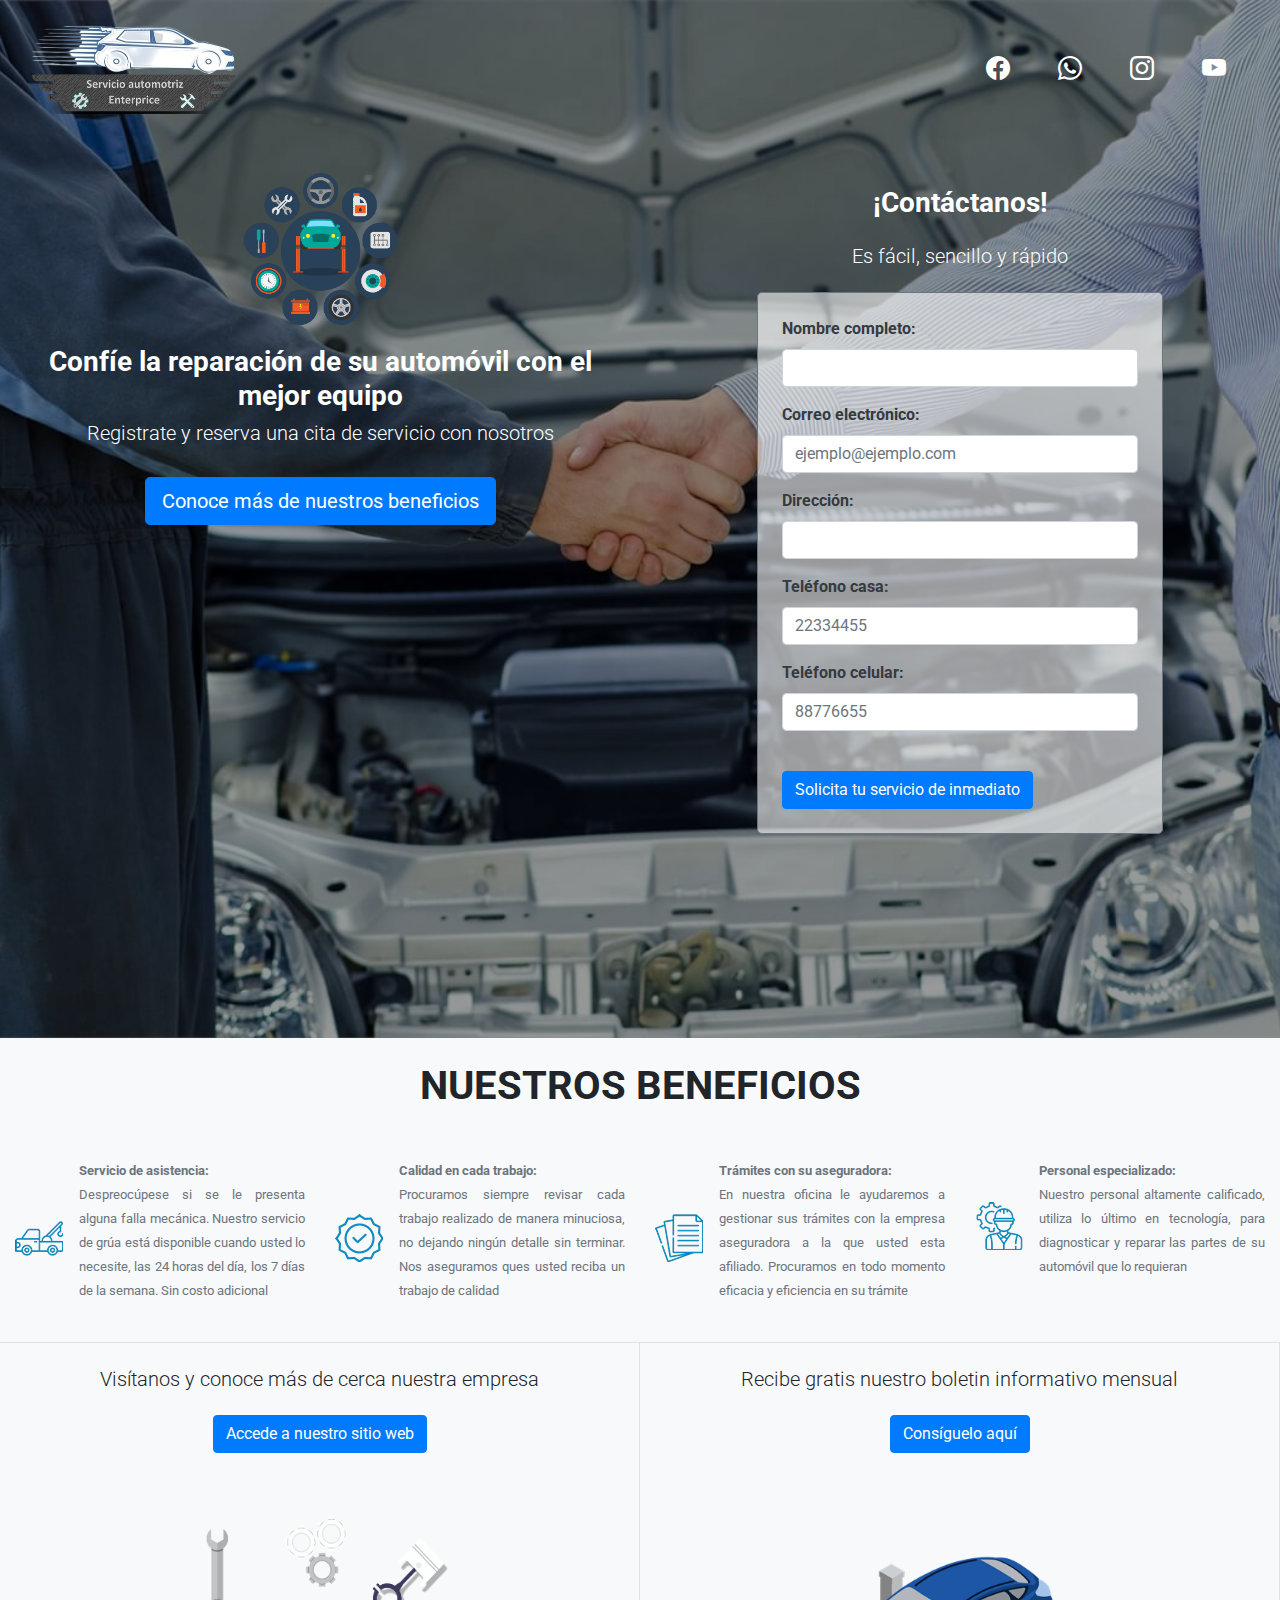
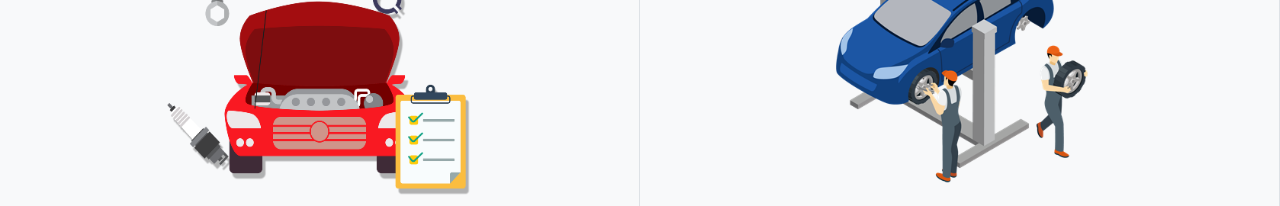
==== index.html @ 11c4fd22 "Commit inicial" ====
<!DOCTYPE html>

<!-- Creación de una Landing Page o página de aterrizaje para el taller de servicio automotriz -->

<html lang="es">
    <head>
        <title>Taller Enterprise</title>
        <meta charset="UTF-8">
        <meta http-equiv="X-UA-Compatible" content="IE=edge">
        <meta name="viewport" content="width=device-width, initial-scale=1.0">        
        <link rel="shortcut icon" type="image/x-icon" href="imagenes/iconotools.png"/>
                
        <!-- Utilizando google fonts -->
        <link href="https://fonts.googleapis.com/css2?family=Montserrat+Alternates:wght@300;400&display=swap" rel="stylesheet">        
        <link href="https://fonts.googleapis.com/css2?family=Roboto:wght@300;400;500;700&display=swap" rel="stylesheet">

        <!-- Utilizando Bootstrap 4 -->
        <link rel="stylesheet" href="https://cdn.jsdelivr.net/npm/bootstrap@4.6.2/dist/css/bootstrap.min.css">
        
        <!-- Utilizando iconos -->
        <link rel="stylesheet" href="https://cdn.jsdelivr.net/npm/bootstrap-icons@1.8.3/font/bootstrap-icons.css">
        <link rel="stylesheet" href="https://cdnjs.cloudflare.com/ajax/libs/font-awesome/6.5.1/css/all.min.css"/> 
        
        <!-- Archivos css -->
        <link href="css/inicio.css" rel="stylesheet" type="text/css"/>                      
    </head>
    <body>                
        <main>            
            <div class="container-fluid imgFondo">
                <div class="row" style="background-color: rgba(0, 0, 0, 0.4);">                    
                    <div class="col-12 d-flex flex-row justify-content-between align-items-center py-4">
                        <div class="col-6 col-sm-6 col-md-6 col-lg-6 col-xl-6 d-flex flex-row justify-content-start">
                            <img src="imagenes/LogoTaller.png" class="imgLogo img-fluid" alt=""/>
                        </div>  
                        <div class="col-6 col-sm-6 col-md-6 col-lg-6 col-xl-6 d-flex flex-row justify-content-end">
                            <a href="https://www.facebook.com/" target="_blank"><i class="bi bi-facebook text-white mx-4"></i></a>                                                
                            <a href="https://web.whatsapp.com/" target="_blank"><i class="bi bi-whatsapp text-white mx-4"></i></a>
                            <a href="http://instagram.com/" target="_blank"><i class="bi bi-instagram text-white mx-4"></i></a>
                            <a href="http://www.youtube.com/" target="_blank"><i class="bi bi-youtube text-white mx-4"></i></a>
                        </div>                        
                    </div>
                </div>
                <div class="row colorFondo justify-content-center py-4">
                    <div class="col-12 col-sm-12 col-md-12 col-lg-6 col-xl-6">
                        <div class="text-center">
                            <img src="imagenes/imgServTaller_2.png" class="img-fluid w-50" alt=""/>
                            <h1 class="mb-0 titulo text-white font-weight-bold pb-2">Confíe la reparación de su automóvil con el mejor equipo</h1>
                            <h3 class="mb-0 subtitulo text-white pb-2">Registrate y reserva una cita de servicio con nosotros</h3>
                            <div class="py-4">
                                <a class="btnBeneficios btn btn-primary btn-lg" href="#beneficios" role="button">Conoce más de nuestros beneficios</a>
                            </div>                             
                        </div>
                    </div>
                    
                    <!-- ****************************************************************************************************************************************** -->
                    
                    <div class="col-12 col-sm-12 col-md-12 col-lg-6 col-xl-6">
                        <h1 class="mb-0 py-4 titulo text-center text-white font-weight-bold">¡Contáctanos!</h1>
                        <h3 class="mb-0 pb-4 subtitulo text-center text-white pb-3">Es fácil, sencillo y rápido</h3>
                        <form action="insertarDatos.php" method="post" id="formulario" class="needs-validation d-flex justify-content-center pb-4" novalidate>
                            <div class="col-10 col-sm-10 col-md-10 col-lg-10 col-xl-8 border border-secondary rounded-lg text-dark font-weight-bold p-4" style="background: rgba(255,255,255,0.6)">
                                <div class="form-group">
                                    <label for="nombre">Nombre completo:</label>
                                    <input type="text" class="form-control" id="nombre" name="nombre" value="" required>
                                    <div class="valid-feedback is-valid">¡OK, válido!</div>
                                    <div class="invalid-feedback is-invalid">Completa el campo. Ingresa tu nombre y dos apellidos</div>
                                </div>
                                <div class="form-group">
                                    <label for="correo">Correo electrónico:</label>
                                    <input type="email" class="form-control" id="correo" name="correo" placeholder="ejemplo@ejemplo.com" value="" required>
                                    <div class="valid-feedback is-valid">¡OK, válido!</div>
                                    <div class="invalid-feedback is-invalid">Completa el campo. Ingresa una dirección de correo válida</div>
                                </div>
                                <div class="form-group">
                                    <label for="direccion">Dirección:</label>
                                    <input type="text" class="form-control" id="direccion" name="direccion" value="" required>
                                    <div class="valid-feedback is-valid">¡OK, válido!</div>
                                    <div class="invalid-feedback is-invalid">Completa el campo. Ingresa tu lugar de residencia</div>
                                </div>
                                <div class="form-group">
                                    <label for="telcasa">Teléfono casa:</label>
                                    <input type="tel" class="form-control" id="telcasa" name="telcasa" value="" placeholder="22334455" required>
                                    <div class="valid-feedback is-valid">¡OK, válido!</div>
                                    <div class="invalid-feedback is-invalid">Completa el campo. No ingreses letras, espacios ni símbolos</div>
                                </div>
                                <div class="form-group">
                                    <label for="telcelular">Teléfono celular:</label>
                                    <input type="tel" class="form-control" id="telcelular" name="telcelular" value="" placeholder="88776655" required>
                                    <div class="valid-feedback is-valid">¡OK, válido!</div>
                                    <div class="invalid-feedback is-invalid">Completa el campo. No ingreses letras, espacios ni símbolos</div>
                                </div>
                                
                                <input type="submit" id="boton" class="btn btn-primary mt-4" name="enviar" value="Solicita tu servicio de inmediato">
                            </div>                                                                                                                 
                        </form> 
                    </div>
                </div>
            </div>
            
            <!-- ****************************************************************************************************************************************** -->
            
            <div id="beneficios" class="container-fluid bg-light">
                <h1 class="mb-0 text-uppercase text-center font-weight-bold py-4">nuestros beneficios</h1>
                <div class="row justify-content-center border-dark-50 border-bottom py-4">
                    <div class="col-12 col-sm-12 col-md-6 col-lg-6 col-xl-3">
                        <div class="d-flex flex-row align-items-center">                        
                            <img src="imagenes/towTruckAzul48x48.png" class="mr-3">
                            <p class="text-secondary text-justify"><small class="font-weight-bold">Servicio de asistencia:</small><br><small>Despreocúpese si se le presenta alguna falla mecánica. Nuestro servicio de grúa está disponible cuando usted lo necesite, las 24 horas del día, los 7 días de la semana. Sin costo adicional</small></p>
                        </div>                                                
                    </div>
                    <div class="col-12 col-sm-12 col-md-6 col-lg-6 col-xl-3">
                        <div class="d-flex flex-row align-items-center">
                            <img src="imagenes/qualityAzul48x48.png" class="mr-3">
                            <p class="text-secondary text-justify"><small class="font-weight-bold">Calidad en cada trabajo:</small><br><small>Procuramos siempre revisar cada trabajo realizado de manera minuciosa, no dejando ningún detalle sin terminar. Nos aseguramos ques usted reciba un trabajo de calidad</small></p>
                        </div>
                    </div>
                    <div class="col-12 col-sm-12 col-md-6 col-lg-6 col-xl-3">
                        <div class="d-flex flex-row align-items-center">
                            <img src="imagenes/paperAzul48x48.png" class="mr-3">
                            <p class="text-secondary text-justify"><small class="font-weight-bold">Trámites con su aseguradora:</small><br><small>En nuestra oficina le ayudaremos a gestionar sus trámites con la empresa aseguradora a la que usted esta afiliado. Procuramos en todo momento eficacia y eficiencia en su trámite</small></p>
                        </div>
                    </div>
                    <div class="col-12 col-sm-12 col-md-6 col-lg-6 col-xl-3">
                        <div class="d-flex flex-row align-items-center">
                            <img src="imagenes/workerAzul48x48.png" class="mr-3">
                            <p class="text-secondary text-justify"><small class="font-weight-bold">Personal especializado:</small><br><small>Nuestro personal altamente calificado, utiliza lo último en tecnología, para diagnosticar y reparar las partes de su automóvil que lo requieran</small></p>
                        </div>
                    </div>
                </div>
                
                <!-- ****************************************************************************************************************************************** -->
                
                <div class="row">                                        
                    <div class="col-12 col-sm-12 col-md-12 col-lg-6 text-center border-dark-50 border-right">
                        <div class="py-4">
                            <h3 class="mb-0 subtitulo">Visítanos y conoce más de cerca nuestra empresa</h3>
                            <div class="py-4">
                                <a class="btn btn-primary" href="https://proyectoweb-taller-01.firebaseapp.com" target="_blank" role="button">Accede a nuestro sitio web</a>                            
                            </div>
                        </div>
                        <div>
                            <img src="imagenes/imgServTaller_3.png" class="img-fluid w-75" alt=""/>
                        </div>
                    </div>
                    
                    <div class="col-12 col-sm-12 col-md-12 col-lg-6 text-center border-dark-50 border-right">    
                        <div class="py-4">
                            <h3 class="mb-0 subtitulo">Recibe gratis nuestro boletin informativo mensual</h3>
                            <div class="py-4">
                                <a class="btn btn-primary" href="documentos/Boletin_mecanico_profesional.pdf" target="_blank" role="button">Consíguelo aquí</a>
                            </div>
                        </div>
                        <div>
                            <img src="imagenes/imgServTaller_5.png" class="img-fluid w-75" alt=""/>
                        </div>
                    </div>
                </div>
            </div>                        
        </main>
        
        <!-- Código JavaScript aplicados al formulario -->
        <script>        
            // Función que permite la deshabilitación del envío de datos en formularios si hay campos inválidos
            (function() {
                'use strict';
                window.addEventListener('load', function() {

                    // Obtener todos los formularios a los que queremos aplicar estilos de validación personalizados
                    var forms = document.getElementsByClassName('needs-validation');

                    // Recorre los formularios y evita que el form se envíe de forma inmediata
                    var validation = Array.prototype.filter.call(forms, function(form) {
                        form.addEventListener('submit', function(event) {
                            if (form.checkValidity() === false) {
                                event.preventDefault();
                                event.stopPropagation();
                            }
                        form.classList.add('was-validated');
                        }, false);
                    });
                }, false);
            })();                 
        </script>
                        
        <!-- Archivos JavaScript utilizados por Bootstrap -->
        <script src="https://cdn.jsdelivr.net/npm/jquery@3.5.1/dist/jquery.slim.min.js"></script>
        <script src="https://cdn.jsdelivr.net/npm/popper.js@1.16.1/dist/umd/popper.min.js"></script>
        <script src="https://cdn.jsdelivr.net/npm/bootstrap@4.6.2/dist/js/bootstrap.min.js"></script>            
    </body>    
</html>
---- css/inicio.css ----
/*
To change this license header, choose License Headers in Project Properties.
To change this template file, choose Tools | Templates
and open the template in the editor.
*/
/* 
    Created on : 18/07/2023, 04:51:22 PM
    Author     : pcgc7
*/


body {
    font-family: "Roboto", sans-serif;
}
.titulo {    
    font-weight: 400;
    font-style: normal;   
}
.subtitulo {    
    font-weight: 300;
    font-style: normal;
}
.titulo {
    font-size: 2em;
}
.subtitulo {
    font-size: 1.25em;
}
.imgLogo {
    width: 30%!important;
}
.w-75 {
    width: 50%!important;
} 
.w-50 {
    width: 30%!important;
}
.bi-facebook, .bi-twitter, .bi-whatsapp,
.bi-instagram, .bi-youtube {    
    font-size: 1.75em;
}
.imgFondo {
    background-image: url('../imagenes/imgTaller_3.jpg');    
    background-size: cover;
    background-repeat: no-repeat;
    background-position: center; 
    min-height: 100vh;
}
.colorFondo {
    background-color: rgba(0, 0, 0, 0.4); 
    min-height: 100vh;
}

/****************************** MEDIA QUERIES ******************************/

@media screen and (min-width: 1424px) and (max-width: 1647.98px) {    
    .titulo {
        font-size: 1.75em;
    }
    .subtitulo {
        font-size: 1.25em;
    }    
    .bi-facebook, .bi-twitter, .bi-whatsapp,
    .bi-instagram, .bi-youtube {    
        font-size: 1.5em;
    } 
    .imgLogo {
        width: 30%!important;
    }
    .w-75 {
        width: 50%!important;
    } 
    .w-50 {
        width: 30%!important;
    }
}

@media screen and (min-width: 1200px) and (max-width: 1483.98px) {
    .titulo {
        font-size: 1.75em;
    }
    .subtitulo {
        font-size: 1.25em;
    }
    .bi-facebook, .bi-twitter, .bi-whatsapp,
    .bi-instagram, .bi-youtube {    
        font-size: 1.5em;
    }
    .imgLogo {
        width: 35%!important;
    }
    .w-75 {
        width: 50%!important;
    } 
    .w-50 {
        width: 30%!important;
    }
}

@media screen and (min-width: 992px) and (max-width: 1199.98px) {
    .titulo {
        font-size: 1.75em;
    }
    .subtitulo {
        font-size: 1.25em;
    }
    .bi-facebook, .bi-twitter, .bi-whatsapp,
    .bi-instagram, .bi-youtube {    
        font-size: 1.25em;
    }
    .imgLogo {
        width: 40%!important;
    }
    .w-75 {
        width: 50%!important;
    } 
    .w-50 {
        width: 30%!important;
    }
}

@media screen and (min-width: 768px) and (max-width: 991.98px) {
    .titulo {
        font-size: 1.75em;
    }
    .subtitulo {
        font-size: 1em;
    }
    .bi-facebook, .bi-twitter, .bi-whatsapp,
    .bi-instagram, .bi-youtube {    
        font-size: 1.25em;
    }
    .imgLogo {
        width: 45%!important;
    }
    .w-75 {
        width: 50%!important;
    } 
    .w-50 {
        width: 30%!important;
    }    
}

@media screen and (min-width: 576px) and (max-width: 767.98px) {
    .titulo {
        font-size: 1.5em;
    }
    .subtitulo {
        font-size: 1em;
    }    
    .bi-facebook, .bi-twitter, .bi-whatsapp,
    .bi-instagram, .bi-youtube {    
        font-size: 1em;
    }
    .w-75, .imgLogo {
        width: 50%!important;
    }
    .w-50 {
        width: 30%!important;
    }  
}

@media screen and (max-width: 575.98px) {
    .titulo {
        font-size: 1.25em;
    }
    .subtitulo {
        font-size: 1em;
    }    
    .bi-facebook, .bi-twitter, .bi-whatsapp,
    .bi-instagram, .bi-youtube {    
        font-size: 1em;
    }
    .btnBeneficios {
        width: 60%;
        font-size: 1em;
    }    
    .w-75, .imgLogo {
        width: 50%!important;
    }
    .w-50 {
        width: 30%!important;
    }
}


/*.roboto-light {
  font-family: "Roboto", sans-serif;
  font-weight: 300;
  font-style: normal;
}

.roboto-regular {
  font-family: "Roboto", sans-serif;
  font-weight: 400;
  font-style: normal;
}

.roboto-medium {
  font-family: "Roboto", sans-serif;
  font-weight: 500;
  font-style: normal;
}

.roboto-bold {
  font-family: "Roboto", sans-serif;
  font-weight: 700;
  font-style: normal;
}*/
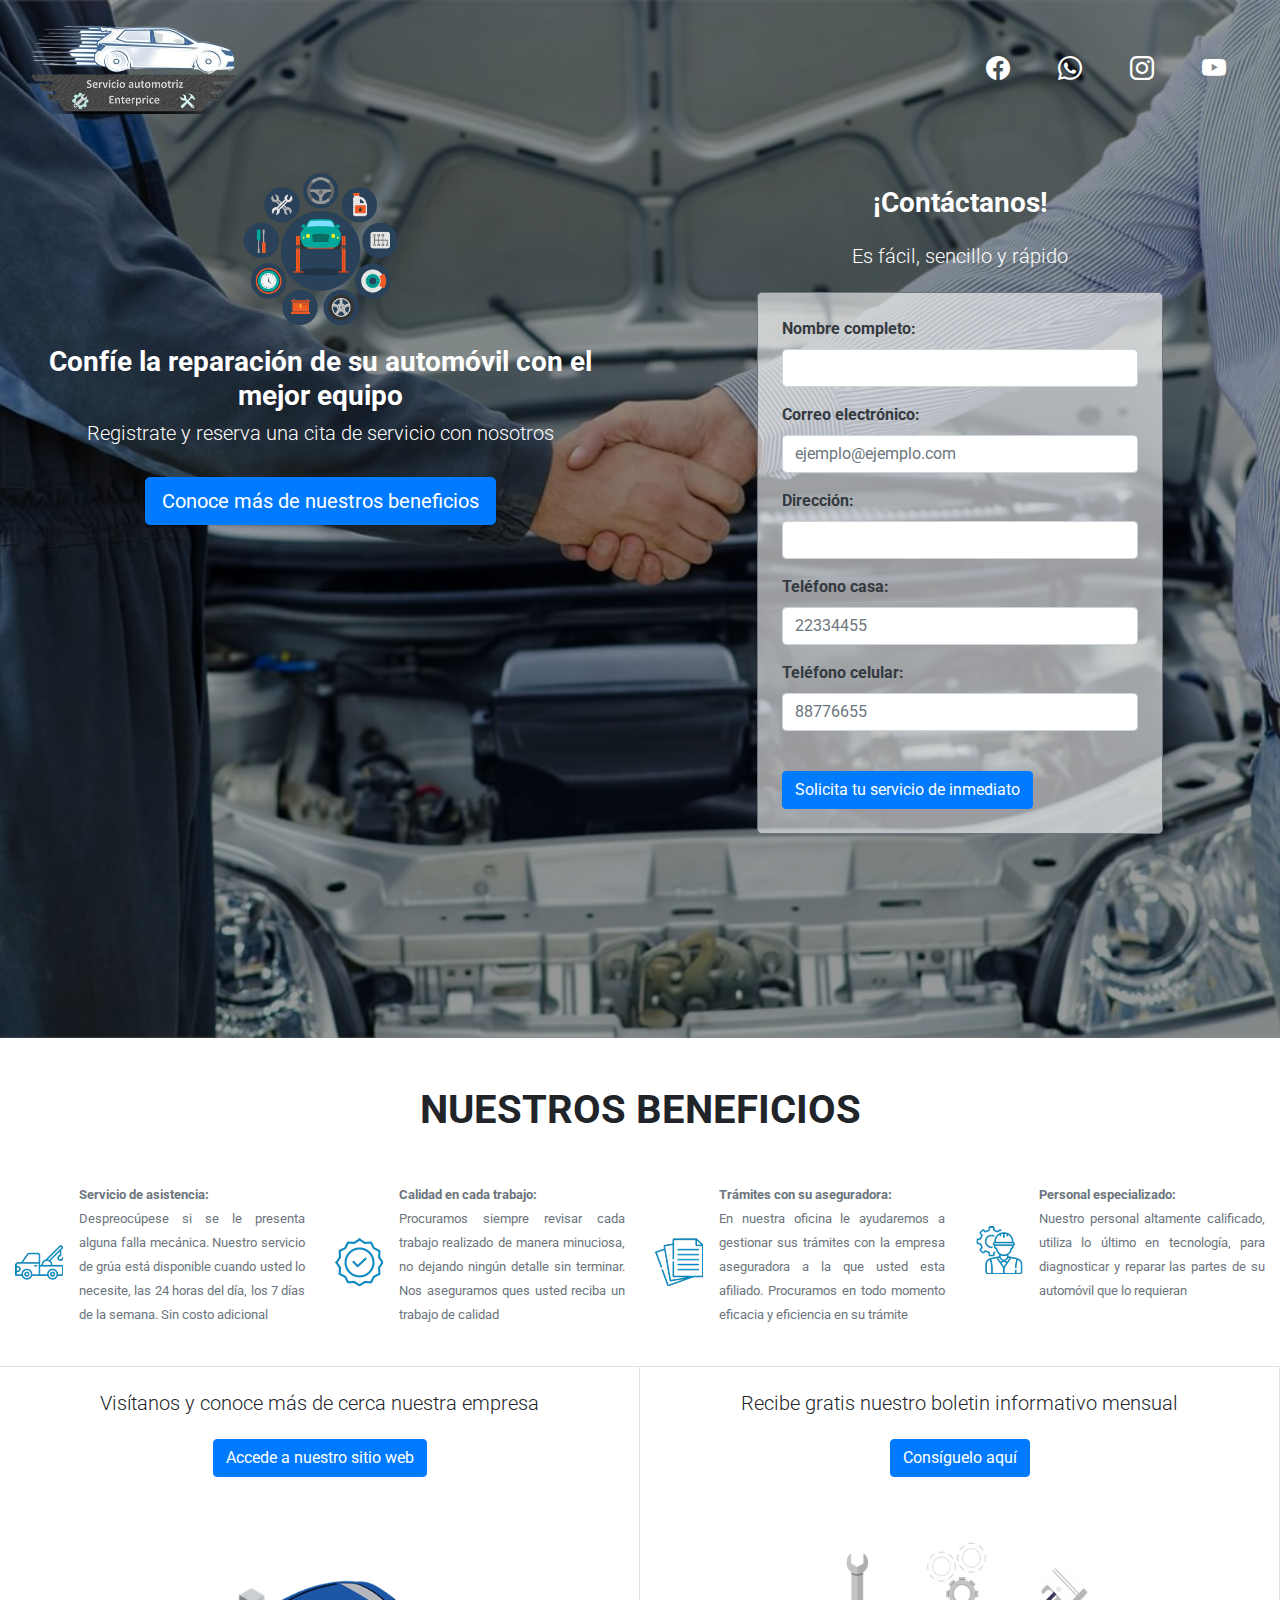
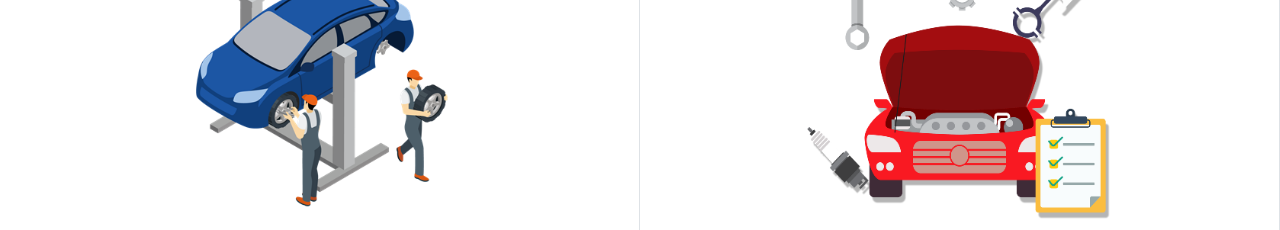
==== commit f2906923: "Cambios en el archivo index" ====
--- a/index.html
+++ b/index.html
@@ -40,7 +40,7 @@
                         </div>                        
                     </div>
                 </div>
-                <div class="row colorFondo justify-content-center py-4">
+                <div class="row colorFondo justify-content-center py-4 mb-4">
                     <div class="col-12 col-sm-12 col-md-12 col-lg-6 col-xl-6">
                         <div class="text-center">
                             <img src="imagenes/imgServTaller_2.png" class="img-fluid w-50" alt=""/>
@@ -99,7 +99,7 @@
             
             <!-- ****************************************************************************************************************************************** -->
             
-            <div id="beneficios" class="container-fluid bg-light">
+            <div id="beneficios" class="container-fluid">
                 <h1 class="mb-0 text-uppercase text-center font-weight-bold py-4">nuestros beneficios</h1>
                 <div class="row justify-content-center border-dark-50 border-bottom py-4">
                     <div class="col-12 col-sm-12 col-md-6 col-lg-6 col-xl-3">
@@ -139,7 +139,7 @@
                             </div>
                         </div>
                         <div>
-                            <img src="imagenes/imgServTaller_3.png" class="img-fluid w-75" alt=""/>
+                            <img src="imagenes/imgServTaller_5.png" class="img-fluid w-75" alt=""/>
                         </div>
                     </div>
                     
@@ -151,7 +151,7 @@
                             </div>
                         </div>
                         <div>
-                            <img src="imagenes/imgServTaller_5.png" class="img-fluid w-75" alt=""/>
+                            <img src="imagenes/imgServTaller_3.png" class="img-fluid w-75" alt=""/>
                         </div>
                     </div>
                 </div>
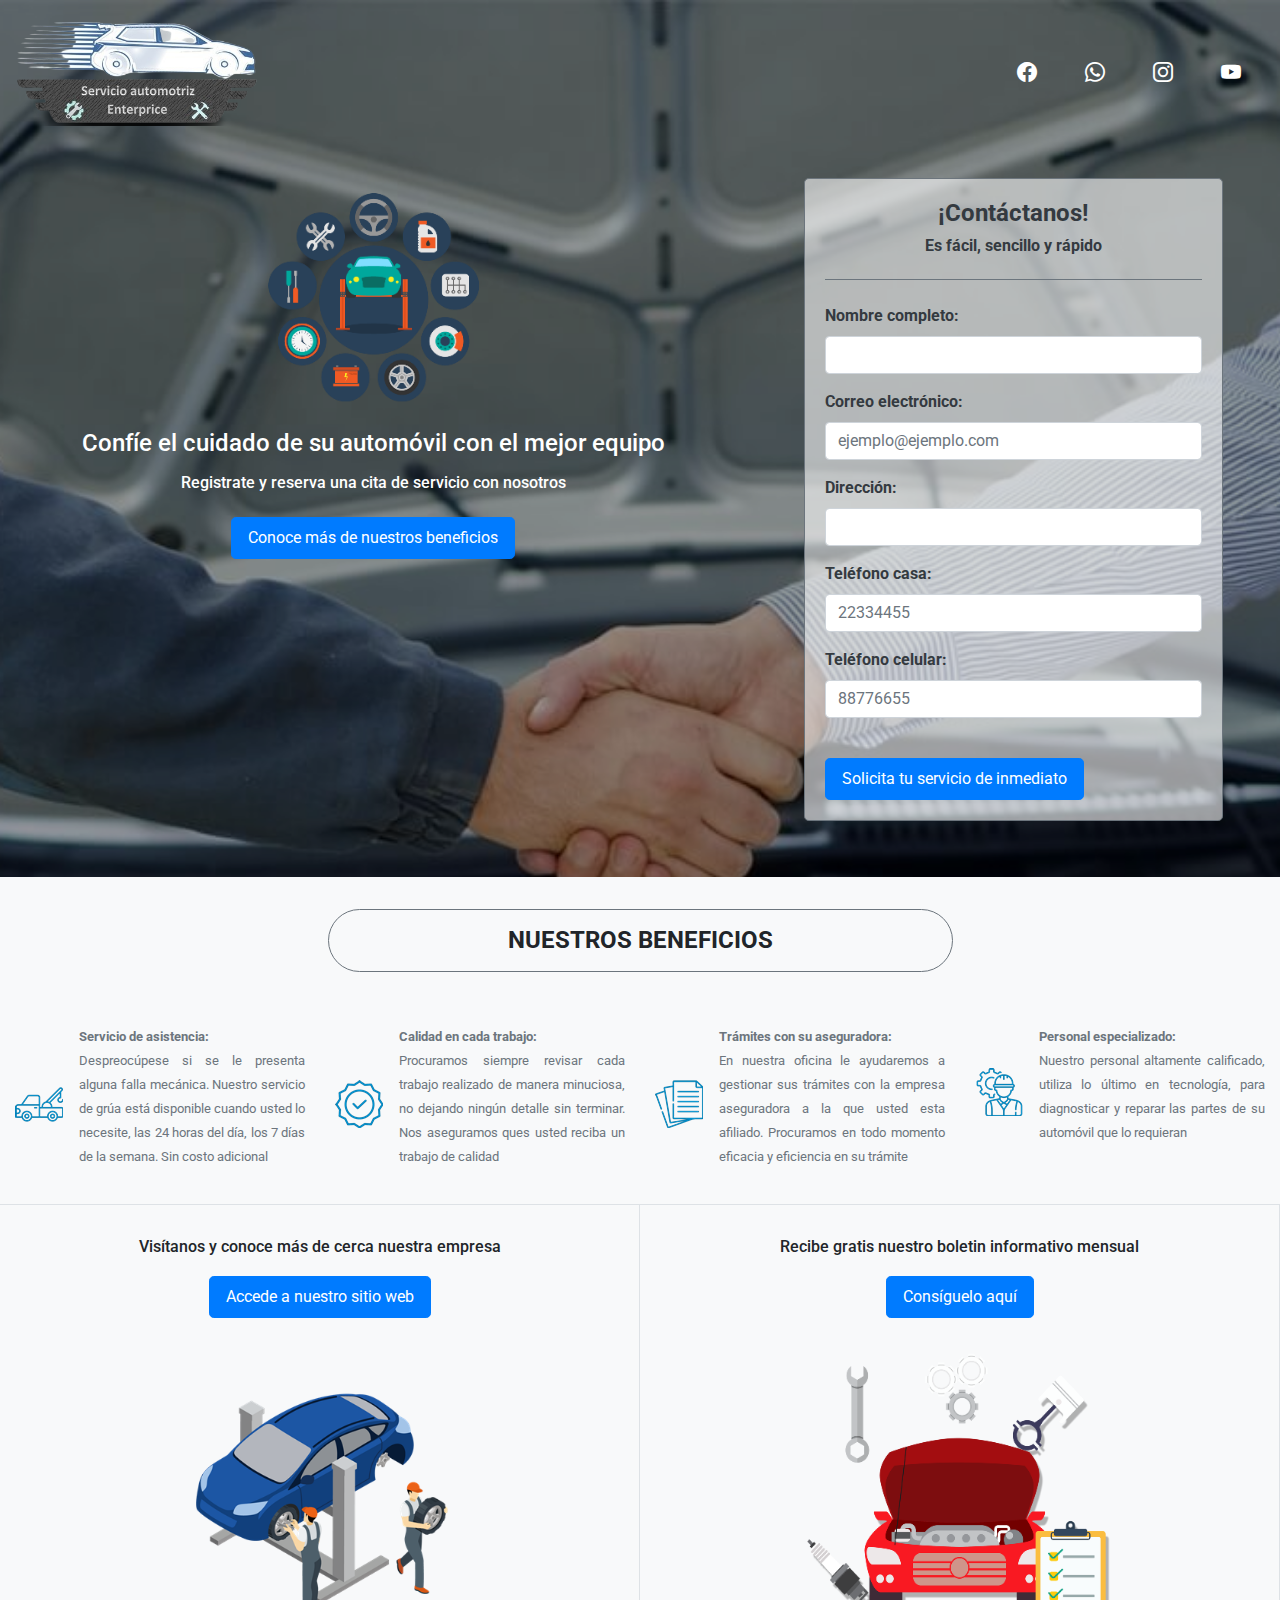
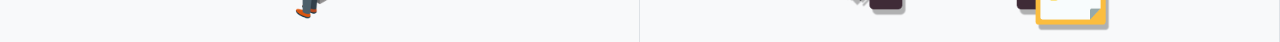
==== commit 30b67f19: "Actualización sitio web" ====
--- a/index.html
+++ b/index.html
@@ -10,8 +10,7 @@
         <meta name="viewport" content="width=device-width, initial-scale=1.0">        
         <link rel="shortcut icon" type="image/x-icon" href="imagenes/iconotools.png"/>
                 
-        <!-- Utilizando google fonts -->
-        <link href="https://fonts.googleapis.com/css2?family=Montserrat+Alternates:wght@300;400&display=swap" rel="stylesheet">        
+        <!-- Utilizando google fonts -->           
         <link href="https://fonts.googleapis.com/css2?family=Roboto:wght@300;400;500;700&display=swap" rel="stylesheet">
 
         <!-- Utilizando Bootstrap 4 -->
@@ -24,41 +23,48 @@
         <!-- Archivos css -->
         <link href="css/inicio.css" rel="stylesheet" type="text/css"/>                      
     </head>
-    <body>                
-        <main>            
-            <div class="container-fluid imgFondo">
-                <div class="row" style="background-color: rgba(0, 0, 0, 0.4);">                    
-                    <div class="col-12 d-flex flex-row justify-content-between align-items-center py-4">
-                        <div class="col-6 col-sm-6 col-md-6 col-lg-6 col-xl-6 d-flex flex-row justify-content-start">
-                            <img src="imagenes/LogoTaller.png" class="imgLogo img-fluid" alt=""/>
-                        </div>  
-                        <div class="col-6 col-sm-6 col-md-6 col-lg-6 col-xl-6 d-flex flex-row justify-content-end">
-                            <a href="https://www.facebook.com/" target="_blank"><i class="bi bi-facebook text-white mx-4"></i></a>                                                
-                            <a href="https://web.whatsapp.com/" target="_blank"><i class="bi bi-whatsapp text-white mx-4"></i></a>
-                            <a href="http://instagram.com/" target="_blank"><i class="bi bi-instagram text-white mx-4"></i></a>
-                            <a href="http://www.youtube.com/" target="_blank"><i class="bi bi-youtube text-white mx-4"></i></a>
-                        </div>                        
+    <body class="vh-100"> 
+        
+        <!-- Encabezado de la página -->
+        <header class="colorFondo py-4">
+            <div class="container-fluid">
+                <div class="row">
+                    <div class="col-6 col-sm-6 col-md-6 col-lg-6 col-xl-6 d-flex flex-row justify-content-start">
+                        <img src="imagenes/LogoTaller.png" class="img-fluid w-25" alt=""/>
                     </div>
+                    <div class="col-6 col-sm-6 col-md-6 col-lg-6 col-xl-6 d-flex flex-row justify-content-end align-items-center">
+                        <a href="https://www.facebook.com/" target="_blank"><i class="redes bi bi-facebook text-white mx-4"></i></a>                                                
+                        <a href="https://web.whatsapp.com/" target="_blank"><i class="redes bi bi-whatsapp text-white mx-4"></i></a>
+                        <a href="http://instagram.com/" target="_blank"><i class="redes bi bi-instagram text-white mx-4"></i></a>
+                        <a href="http://www.youtube.com/" target="_blank"><i class="redes bi bi-youtube text-white mx-4"></i></a>
+                    </div> 
                 </div>
-                <div class="row colorFondo justify-content-center py-4 mb-4">
-                    <div class="col-12 col-sm-12 col-md-12 col-lg-6 col-xl-6">
+            </div>            
+        </header>
+        
+        <!-- Sección principal de la página -->
+        <main class="colorFondo">            
+            <div class="container-fluid py-5">
+                <div class="row justify-content-center">
+                    <div class="col-12 col-sm-12 col-md-12 col-lg-6 col-xl-7">
                         <div class="text-center">
                             <img src="imagenes/imgServTaller_2.png" class="img-fluid w-50" alt=""/>
-                            <h1 class="mb-0 titulo text-white font-weight-bold pb-2">Confíe la reparación de su automóvil con el mejor equipo</h1>
-                            <h3 class="mb-0 subtitulo text-white pb-2">Registrate y reserva una cita de servicio con nosotros</h3>
-                            <div class="py-4">
-                                <a class="btnBeneficios btn btn-primary btn-lg" href="#beneficios" role="button">Conoce más de nuestros beneficios</a>
+                            <h1 class="mb-0 pb-3 text-white">Confíe el cuidado de su automóvil con el mejor equipo</h1>
+                            <h3 class="mb-0 pb-4 text-white">Registrate y reserva una cita de servicio con nosotros</h3>
+                            <div>
+                                <a class="btn btn-primary btn-lg mb-5" href="#beneficios" role="button">Conoce más de nuestros beneficios</a>
                             </div>                             
                         </div>
                     </div>
                     
                     <!-- ****************************************************************************************************************************************** -->
                     
-                    <div class="col-12 col-sm-12 col-md-12 col-lg-6 col-xl-6">
-                        <h1 class="mb-0 py-4 titulo text-center text-white font-weight-bold">¡Contáctanos!</h1>
-                        <h3 class="mb-0 pb-4 subtitulo text-center text-white pb-3">Es fácil, sencillo y rápido</h3>
+                    <div class="col-12 col-sm-12 col-md-12 col-lg-6 col-xl-5">                        
                         <form action="insertarDatos.php" method="post" id="formulario" class="needs-validation d-flex justify-content-center pb-4" novalidate>
-                            <div class="col-10 col-sm-10 col-md-10 col-lg-10 col-xl-8 border border-secondary rounded-lg text-dark font-weight-bold p-4" style="background: rgba(255,255,255,0.6)">
+                            <div class="col-11 col-sm-11 col-md-10 col-lg-10 col-xl-10 border border-secondary rounded-lg text-dark font-weight-bold p-4" style="background: rgba(255,255,255,0.6)">
+                                <h1 class="mb-0 pb-2 text-center text-dark font-weight-bold">¡Contáctanos!</h1>
+                                <h3 class="mb-0 text-center text-dark font-weight-bold">Es fácil, sencillo y rápido</h3>
+                                <hr class="border-secondary my-4">
                                 <div class="form-group">
                                     <label for="nombre">Nombre completo:</label>
                                     <input type="text" class="form-control" id="nombre" name="nombre" value="" required>
@@ -90,7 +96,7 @@
                                     <div class="invalid-feedback is-invalid">Completa el campo. No ingreses letras, espacios ni símbolos</div>
                                 </div>
                                 
-                                <input type="submit" id="boton" class="btn btn-primary mt-4" name="enviar" value="Solicita tu servicio de inmediato">
+                                <input type="submit" id="boton" class="btn btn-primary mt-4 btn-lg" name="enviar" value="Solicita tu servicio de inmediato">
                             </div>                                                                                                                 
                         </form> 
                     </div>
@@ -99,30 +105,32 @@
             
             <!-- ****************************************************************************************************************************************** -->
             
-            <div id="beneficios" class="container-fluid">
-                <h1 class="mb-0 text-uppercase text-center font-weight-bold py-4">nuestros beneficios</h1>
+            <div id="beneficios" class="container-fluid bg-light">
+                <div class="py-5">
+                    <h1 class="mb-0 text-center text-uppercase font-weight-bold py-3 border border-secondary rounded-pill w-75 mx-auto">nuestros beneficios</h1>
+                </div>                
                 <div class="row justify-content-center border-dark-50 border-bottom py-4">
-                    <div class="col-12 col-sm-12 col-md-6 col-lg-6 col-xl-3">
+                    <div class="col-11 col-sm-11 col-md-6 col-lg-6 col-xl-3">
                         <div class="d-flex flex-row align-items-center">                        
-                            <img src="imagenes/towTruckAzul48x48.png" class="mr-3">
+                            <img src="imagenes/towTruckAzul48x48.png" class="img-fluid mr-3">
                             <p class="text-secondary text-justify"><small class="font-weight-bold">Servicio de asistencia:</small><br><small>Despreocúpese si se le presenta alguna falla mecánica. Nuestro servicio de grúa está disponible cuando usted lo necesite, las 24 horas del día, los 7 días de la semana. Sin costo adicional</small></p>
                         </div>                                                
                     </div>
-                    <div class="col-12 col-sm-12 col-md-6 col-lg-6 col-xl-3">
+                    <div class="col-11 col-sm-11 col-md-6 col-lg-6 col-xl-3">
                         <div class="d-flex flex-row align-items-center">
-                            <img src="imagenes/qualityAzul48x48.png" class="mr-3">
+                            <img src="imagenes/qualityAzul48x48.png" class="img-fluid mr-3">
                             <p class="text-secondary text-justify"><small class="font-weight-bold">Calidad en cada trabajo:</small><br><small>Procuramos siempre revisar cada trabajo realizado de manera minuciosa, no dejando ningún detalle sin terminar. Nos aseguramos ques usted reciba un trabajo de calidad</small></p>
                         </div>
                     </div>
-                    <div class="col-12 col-sm-12 col-md-6 col-lg-6 col-xl-3">
+                    <div class="col-11 col-sm-11 col-md-6 col-lg-6 col-xl-3">
                         <div class="d-flex flex-row align-items-center">
-                            <img src="imagenes/paperAzul48x48.png" class="mr-3">
+                            <img src="imagenes/paperAzul48x48.png" class="img-fluid mr-3">
                             <p class="text-secondary text-justify"><small class="font-weight-bold">Trámites con su aseguradora:</small><br><small>En nuestra oficina le ayudaremos a gestionar sus trámites con la empresa aseguradora a la que usted esta afiliado. Procuramos en todo momento eficacia y eficiencia en su trámite</small></p>
                         </div>
                     </div>
-                    <div class="col-12 col-sm-12 col-md-6 col-lg-6 col-xl-3">
+                    <div class="col-11 col-sm-11 col-md-6 col-lg-6 col-xl-3">
                         <div class="d-flex flex-row align-items-center">
-                            <img src="imagenes/workerAzul48x48.png" class="mr-3">
+                            <img src="imagenes/workerAzul48x48.png" class="img-fluid mr-3">
                             <p class="text-secondary text-justify"><small class="font-weight-bold">Personal especializado:</small><br><small>Nuestro personal altamente calificado, utiliza lo último en tecnología, para diagnosticar y reparar las partes de su automóvil que lo requieran</small></p>
                         </div>
                     </div>
@@ -132,10 +140,10 @@
                 
                 <div class="row">                                        
                     <div class="col-12 col-sm-12 col-md-12 col-lg-6 text-center border-dark-50 border-right">
-                        <div class="py-4">
-                            <h3 class="mb-0 subtitulo">Visítanos y conoce más de cerca nuestra empresa</h3>
+                        <div class="pt-5">
+                            <h3 class="mb-0">Visítanos y conoce más de cerca nuestra empresa</h3>
                             <div class="py-4">
-                                <a class="btn btn-primary" href="https://proyectoweb-taller-01.firebaseapp.com" target="_blank" role="button">Accede a nuestro sitio web</a>                            
+                                <a class="btn btn-primary btn-lg" href="https://misproyectosweb.github.io/sitiowebtallerautos.github.io/" target="_blank" role="button">Accede a nuestro sitio web</a>
                             </div>
                         </div>
                         <div>
@@ -144,14 +152,14 @@
                     </div>
                     
                     <div class="col-12 col-sm-12 col-md-12 col-lg-6 text-center border-dark-50 border-right">    
-                        <div class="py-4">
-                            <h3 class="mb-0 subtitulo">Recibe gratis nuestro boletin informativo mensual</h3>
+                        <div class="pt-5">
+                            <h3 class="mb-0">Recibe gratis nuestro boletin informativo mensual</h3>
                             <div class="py-4">
-                                <a class="btn btn-primary" href="documentos/Boletin_mecanico_profesional.pdf" target="_blank" role="button">Consíguelo aquí</a>
+                                <a class="btn btn-primary btn-lg" href="documentos/Boletin_mecanico_profesional.pdf" target="_blank" role="button">Consíguelo aquí</a>
                             </div>
                         </div>
                         <div>
-                            <img src="imagenes/imgServTaller_3.png" class="img-fluid w-75" alt=""/>
+                            <img src="imagenes/imgServTaller_3.png" class="img-fluid w-75" alt=""/>                            
                         </div>
                     </div>
                 </div>
--- a/css/inicio.css
+++ b/css/inicio.css
@@ -9,201 +9,216 @@
 */
 
 
-body {
-    font-family: "Roboto", sans-serif;
-}
-.titulo {    
-    font-weight: 400;
-    font-style: normal;   
-}
-.subtitulo {    
-    font-weight: 300;
-    font-style: normal;
-}
-.titulo {
-    font-size: 2em;
-}
-.subtitulo {
-    font-size: 1.25em;
-}
-.imgLogo {
-    width: 30%!important;
-}
-.w-75 {
-    width: 50%!important;
-} 
-.w-50 {
-    width: 30%!important;
-}
-.bi-facebook, .bi-twitter, .bi-whatsapp,
-.bi-instagram, .bi-youtube {    
-    font-size: 1.75em;
-}
-.imgFondo {
-    background-image: url('../imagenes/imgTaller_3.jpg');    
-    background-size: cover;
-    background-repeat: no-repeat;
-    background-position: center; 
-    min-height: 100vh;
-}
-.colorFondo {
-    background-color: rgba(0, 0, 0, 0.4); 
-    min-height: 100vh;
-}
+body { font-family: "Roboto", sans-serif; background-image: url('../imagenes/imgTaller_3.jpg'); background-size: cover; background-repeat: no-repeat; background-position: center; }
+.colorFondo { background-color: rgba(0, 0, 0, 0.4); }
+
+/* Encabezado */
+.w-25 { width: 30% !important; }
+.redes { font-size: 1.5em; }
+.py-4 { padding-top: 1.5em !important; padding-bottom: 1.5em !important; }
+.vh-100 { height: 150vh !important; }
+
+/* Sección principal */
+.py-5 { padding-top: 2.5em !important; padding-bottom: 2.5em !important; }
+h1 { font-size: 2.25em; }
+h3 { font-size: 1.75em; }
+.w-50 { width: 30%!important; }
+.btn-lg { font-size: 1.25em !important; }
+
+/* Sección principal - formulario */
+.mb-5 { margin-bottom: 2.5em !important; }
+.p-4 { padding: 1.5em !important; }
+label { font-size: 1em; }
+.form-control { font-size: 1em }
+
+/* Nuestros beneficios */
+.w-75 { width: 50% !important; }
+.pt-5 { padding-top: 2.5em !important; }
 
 /****************************** MEDIA QUERIES ******************************/
 
-@media screen and (min-width: 1424px) and (max-width: 1647.98px) {    
-    .titulo {
-        font-size: 1.75em;
-    }
-    .subtitulo {
-        font-size: 1.25em;
-    }    
-    .bi-facebook, .bi-twitter, .bi-whatsapp,
-    .bi-instagram, .bi-youtube {    
-        font-size: 1.5em;
-    } 
-    .imgLogo {
-        width: 30%!important;
-    }
-    .w-75 {
-        width: 50%!important;
-    } 
-    .w-50 {
-        width: 30%!important;
-    }
+@media screen and (min-width: 1484px) and (max-width: 1647.98px) { 
+    
+    /* Encabezado */
+    .w-25 { width: 35% !important; }
+    .redes { font-size: 1.5em; }
+    .py-4 { padding-top: 1.5em !important; padding-bottom: 1.5em !important; }
+    .vh-100 { height: 150vh !important; }
+    
+    /* Sección principal */
+    .py-5 { padding-top: 2.5em !important; padding-bottom: 2.5em !important; }
+    h1 { font-size: 2em; }
+    h3 { font-size: 1.5em; }
+    .w-50 { width: 35% !important; }
+    .btn-lg { font-size: 1.25em !important; }
+    
+    /* Sección principal - formulario */
+    .mb-5 { margin-bottom: 2.5em !important; }
+    .p-4 { padding: 1.5em !important; }
+    label { font-size: 1em; }
+    .form-control { font-size: 1em }
+    
+    /* Nuestros beneficios */
+    .w-75 { width: 50% !important; }
+    .pt-5 { padding-top: 2.5em !important; }
 }
 
 @media screen and (min-width: 1200px) and (max-width: 1483.98px) {
-    .titulo {
-        font-size: 1.75em;
-    }
-    .subtitulo {
-        font-size: 1.25em;
-    }
-    .bi-facebook, .bi-twitter, .bi-whatsapp,
-    .bi-instagram, .bi-youtube {    
-        font-size: 1.5em;
-    }
-    .imgLogo {
-        width: 35%!important;
-    }
-    .w-75 {
-        width: 50%!important;
-    } 
-    .w-50 {
-        width: 30%!important;
-    }
+    
+    /* Encabezado */
+    .w-25 { width: 40% !important; }
+    .redes { font-size: 1.25em; }
+    .py-4 { padding-top: 1.25em !important; padding-bottom: 1.25em !important; }
+    .vh-100 { height: 180vh !important; }
+    
+    /* Sección principal */
+    .py-5 { padding-top: 2em !important; padding-bottom: 2em !important; }
+    h1 { font-size: 1.5em; }
+    h3 { font-size: 1em; }
+    .w-50 { width: 35% !important; }
+    .btn-lg { font-size: 1em !important; }
+    
+    /* Sección principal - formulario */
+    .mb-5 { margin-bottom: 2em !important; }
+    .p-4 { padding: 1.25em !important; }
+    label { font-size: 1em; }
+    .form-control { font-size: 1em }
+    
+    /* Nuestros beneficios */
+    .w-75 { width: 50% !important; }
+    .pt-5 { padding-top: 2em !important; }
+
 }
 
 @media screen and (min-width: 992px) and (max-width: 1199.98px) {
-    .titulo {
-        font-size: 1.75em;
-    }
-    .subtitulo {
-        font-size: 1.25em;
-    }
-    .bi-facebook, .bi-twitter, .bi-whatsapp,
-    .bi-instagram, .bi-youtube {    
-        font-size: 1.25em;
-    }
-    .imgLogo {
-        width: 40%!important;
-    }
-    .w-75 {
-        width: 50%!important;
-    } 
-    .w-50 {
-        width: 30%!important;
-    }
+    
+    /* Encabezado */
+    .w-25 { width: 40% !important; }
+    .redes { font-size: 1.25em; }
+    .py-4 { padding-top: 1.25em !important; padding-bottom: 1.25em !important; }
+    .vh-100 { height: 180vh !important; }
+    
+    /* Sección principal */
+    .py-5 { padding-top: 2em !important; padding-bottom: 2em !important; }
+    h1 { font-size: 1.2em; }
+    h3 { font-size: 1em; }
+    .w-50 { width: 35% !important; }
+    .btn-lg { font-size: 1em !important; }
+    
+    /* Sección principal - formulario */
+    .mb-5 { margin-bottom: 2em !important; }
+    .p-4 { padding: 1.25em !important; }
+    label { font-size: 1em; }
+    .form-control { font-size: 1em }
+    
+    /* Nuestros beneficios */
+    .w-75 { width: 50% !important; }
+    .pt-5 { padding-top: 2em !important; }
+
 }
 
 @media screen and (min-width: 768px) and (max-width: 991.98px) {
-    .titulo {
-        font-size: 1.75em;
-    }
-    .subtitulo {
-        font-size: 1em;
-    }
-    .bi-facebook, .bi-twitter, .bi-whatsapp,
-    .bi-instagram, .bi-youtube {    
-        font-size: 1.25em;
-    }
-    .imgLogo {
-        width: 45%!important;
-    }
-    .w-75 {
-        width: 50%!important;
-    } 
-    .w-50 {
-        width: 30%!important;
-    }    
+    
+    /* Encabezado */
+    .w-25 { width: 40% !important; }
+    .redes { font-size: 1.25em; }
+    .py-4 { padding-top: 1.25em !important; padding-bottom: 1.25em !important; }
+    .vh-100 { height: 200vh !important; }
+    
+    /* Sección principal */
+    .py-5 { padding-top: 2em !important; padding-bottom: 2em !important; }
+    h1 { font-size: 1.5em; }
+    h3 { font-size: 1em; }
+    .w-50 { width: 30% !important; }
+    .btn-lg { font-size: 1em !important; }
+    
+    /* Sección principal - formulario */
+    .mb-5 { margin-bottom: 2em !important; }
+    .p-4 { padding: 1.25em !important; }
+    label { font-size: 0.75em; }
+    .form-control { font-size: 0.75em }
+    
+    /* Nuestros beneficios */
+    .w-75 { width: 50% !important; }
+    .pt-5 { padding-top: 2em !important; }                
 }
 
 @media screen and (min-width: 576px) and (max-width: 767.98px) {
-    .titulo {
-        font-size: 1.5em;
-    }
-    .subtitulo {
-        font-size: 1em;
-    }    
-    .bi-facebook, .bi-twitter, .bi-whatsapp,
-    .bi-instagram, .bi-youtube {    
-        font-size: 1em;
-    }
-    .w-75, .imgLogo {
-        width: 50%!important;
-    }
-    .w-50 {
-        width: 30%!important;
-    }  
-}
-
-@media screen and (max-width: 575.98px) {
-    .titulo {
-        font-size: 1.25em;
-    }
-    .subtitulo {
-        font-size: 1em;
-    }    
-    .bi-facebook, .bi-twitter, .bi-whatsapp,
-    .bi-instagram, .bi-youtube {    
-        font-size: 1em;
-    }
-    .btnBeneficios {
-        width: 60%;
-        font-size: 1em;
-    }    
-    .w-75, .imgLogo {
-        width: 50%!important;
-    }
-    .w-50 {
-        width: 30%!important;
-    }
-}
-
-
-/*.roboto-light {
-  font-family: "Roboto", sans-serif;
-  font-weight: 300;
-  font-style: normal;
-}
-
-.roboto-regular {
-  font-family: "Roboto", sans-serif;
-  font-weight: 400;
-  font-style: normal;
-}
-
-.roboto-medium {
-  font-family: "Roboto", sans-serif;
-  font-weight: 500;
-  font-style: normal;
-}
-
-.roboto-bold {
-  font-family: "Roboto", sans-serif;
-  font-weight: 700;
-  font-style: normal;
-}*/+    
+    /* Encabezado */
+    .w-25 { width: 50% !important; }
+    .redes { font-size: 1em; }
+    .py-4 { padding-top: 1em !important; padding-bottom: 1em !important; }
+    .vh-100 { height: 200vh !important; }
+    
+    /* Sección principal */
+    .py-5 { padding-top: 1.5em !important; padding-bottom: 1.5em !important; }
+    h1 { font-size: 1.25em; }
+    h3 { font-size: 1em; }
+    .w-50 { width: 35% !important; }
+    .btn-lg { font-size: 0.75em !important; }
+    
+    /* Sección principal - formulario */
+    .mb-5 { margin-bottom: 1.5em !important; }
+    .p-4 { padding: 1em !important; }
+    label { font-size: 0.75em; }
+    .form-control { font-size: 0.75em }
+    
+    /* Nuestros beneficios */
+    .w-75 { width: 50% !important; }
+    .pt-5 { padding-top: 1.5em !important; }
+
+}
+
+@media screen and (min-width: 481px) and (max-width: 575.98px) {
+    
+    /* Encabezado */
+    .w-25 { width: 50% !important; }
+    .redes { font-size: 1em; }
+    .py-4 { padding-top: 1em !important; padding-bottom: 1em !important; }
+    .vh-100 { height: 200vh !important; }
+    
+    /* Sección principal */
+    .py-5 { padding-top: 1.5em !important; padding-bottom: 1.5em !important; }
+    h1 { font-size: 1em; }
+    h3 { font-size: 0.75em; }
+    .w-50 { width: 40% !important; }
+    .btn-lg { font-size: 0.75em !important; }
+    
+    /* Sección principal - formulario */
+    .mb-5 { margin-bottom: 1.5em !important; }
+    .p-4 { padding: 1em !important; }
+    label { font-size: 0.75em; }
+    .form-control { font-size: 0.75em }
+    
+    /* Sección beneficios */
+    .w-75 { width: 50%!important; }
+    .pt-5 { padding-top: 1.5em !important; }
+
+}
+
+@media screen and (max-width: 480px) {
+    
+    /* Encabezado */
+    .w-25 { width: 50% !important; }
+    .redes { font-size: 1em; }
+    .py-4 { padding-top: 1em !important; padding-bottom: 0.75em !important; }
+    .vh-100 { height: 200vh !important; }
+    
+    /* Sección principal */
+    .py-5 { padding-top: 1.5em !important; padding-bottom: 1.5em !important; }
+    h1 { font-size: 1em; }
+    h3 { font-size: 0.75em; }
+    .w-50 { width: 40% !important; }
+    .btn-lg { font-size: 0.75em !important; }
+    
+    /* Sección principal - formulario */
+    .mb-5 { margin-bottom: 1.5em !important; }
+    .p-4 { padding: 1em !important; }
+    label { font-size: 0.75em; }
+    .form-control { font-size: 0.75em }
+    
+    /* Sección beneficios */
+    .w-75 { width: 50%!important; }
+    .pt-5 { padding-top: 1.5em !important; }
+}